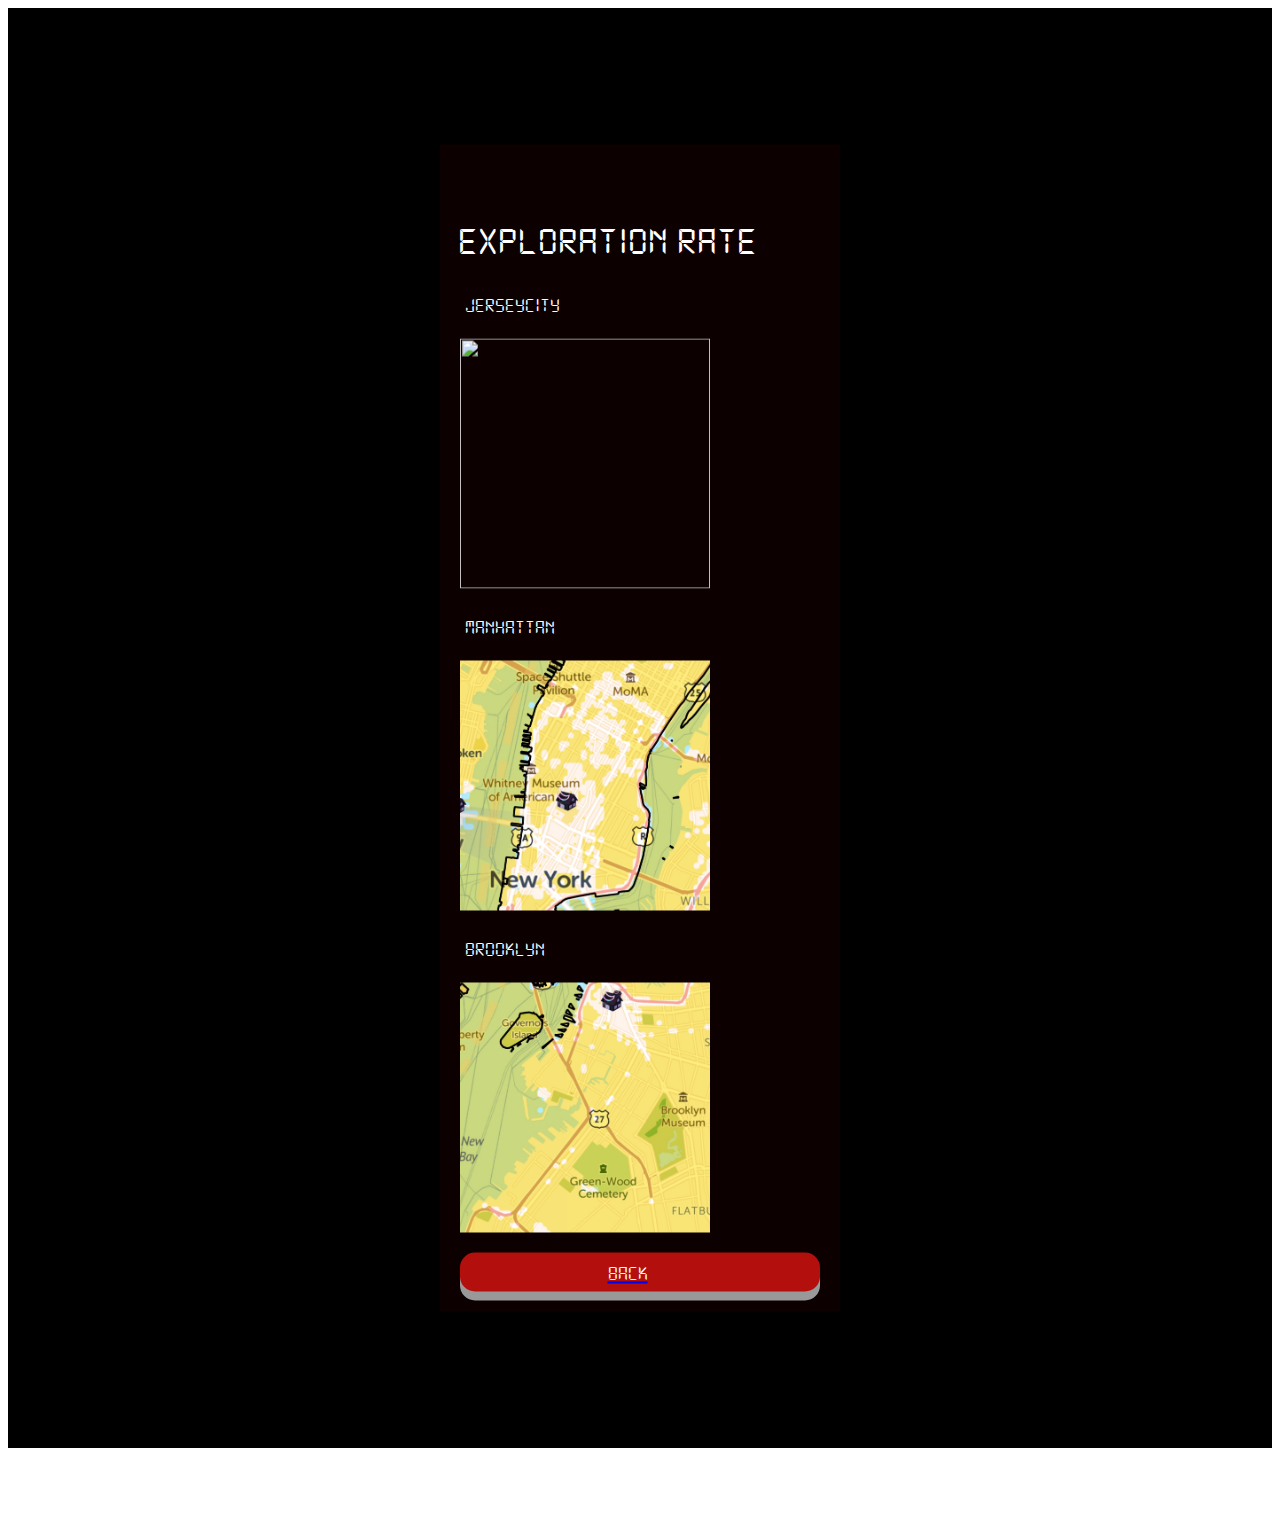
==== zenly.html @ 8c412cf4 "Add files via upload" ====
<!DOCTYPE html>
<html lang="en" dir="ltr">
  <head>
    <meta charset="utf-8">
    <title></title>
    <link rel="stylesheet" type="text/css" href="style.css">
  </head>
  <body>
    <div class="background1">
      <div class="subtitle">
      <p5>exploration rate</p5>

      <div class="myDIV"><p1>Jerseycity<br></p1></div>
      <div class="hide">5.9%</div>
          <div class="loc">
            <img src="nj.gif" height="250" width="250">
    </div>

      <div class="myDIV"><p1>Manhattan<br></div>
        <div class="hide">14.7%</div>
          <div class="loc">
            <img src="mht.jpg" height="250" width="250">
      </div>

      <div class="myDIV"><p1>Brooklyn<br></p1></div>
      <div class="hide">12.1%</div>
        <div class="loc">
          <img src="bk.jpg" height="250" width="250">

    </div>

      <button class="button"><a href="ins.html"><p2>back</p2></button>
            </div>
  </div>


  </div>



</p>



  </body>
</html>
---- style.css ----
.background{
  width: 100%;
  height: 100vh;
  background-color: black;
  background-position: center;
  background-repeat: no-repeat;
  position: relative;
  background-image: url(https://s-media-cache-ak0.pinimg.com/originals/7b/d3/92/7bd3921e16b7f06ddff37b9d6f07a10f.jpg);
  background-size: 100%;
}
.body{
  background-color:black;
}
.background2{
  width: 100%;
  height: 100vh;
  background-color: black;
  background-position: center;
  background-repeat: no-repeat;
  position: relative;
  background-size: 100%;
}


.background1{
  width: 100%;
  height: 160vh;
  position: relative;
  background-color: black;
  background-position: center;
  background-repeat: repeat-y;
  background-size: 100%;

}

.background3{
  width: 100%;
  height: 900px;
  position: relative;
  background-color: black;
  background-position: center;
  background-size: 100%;

}

@font-face {
  font-family: DS-DIGI;
  src: url(DS-DIGI.TTF);
}


.title {
  font-family: "DS-DIGI", serif;
  background-color: rgb(0,0,0);
  background-color: rgba(0,0,0, 0.0);
  color: white;
  font-size: 50px;
  position: relative;
  top: 50%;
  left: 50%;
  transform: translate(-50%, -50%);
  z-index: 2;
  width: 300px;
  padding: 20px;
  text-align: center;
}

.subtitle {
  display: flex;
  flex-direction: column;

  position:absolute;
  font-family: "DS-DIGI", serif;
  background-color: rgb(0,0,0);
  background-color: rgba(40,0,0, 0.3);
  color: white;
  font-size: 30px;
  top: 50%;
  left: 50%;
  transform: translate(-50%, -50%);
  width: 400px;
  padding: 20px;
}

.subtitle1 {
  display: flex;
  flex-direction: column;

  position:absolute;
  font-family: "DS-DIGI", serif;
  background-color: rgb(0,0,0);
  background-color: rgba(0,20,0, 0.4);
  color: white;
  font-size: 30px;
  top: 50%;
  left: 50%;
  transform: translate(-50%, -50%);
  width: 400px;
  padding: 20px;
}

.loc{
  display:flex;
  flex-direction: row;
  align-items: center;
  align-content: flex-end;
  padding-top: 20px;
  padding-bottom: 20px;
}

.p1{

}
*{
  box-sizing:border-box;
}

.icon {

  padding: 240px;
  display: flex;
  flex-direction: column;
  align-items: center;
}

.icon2 {
  background-color: black;
  padding: 200px;
  padd
  display: flex;
  flex-direction: column;
  align-items: center;
}

.container{
  overflow: hidden;
}

.zoomimg{
  width: 100%;
  height: 100%;
  transition: 1s;
}

.zoomimg:hover{
  transform: scale(1.3);
}

.close2 {
    position: absolute;
    font-family: 'Aquire';
    top: 3%;
    right: 3%;
    font-size: 2vmin;
    cursor: pointer;
}



* {
  box-sizing: border-box;
}

.column {
  float: left;
  width: 50%;
  padding: 10px;
}

.column img {
  margin-top: 12px;
}

/* Clear floats after the columns */
.row:after {
  content: "";
  display: table;
  clear: both;
}
p1 {
  text-align:left;
  font-size: 20px;
  line-height: 1.3;
  padding: 5px;
  margin-left: 00px;
  margin-right: 25px;
  margin-top: 20px;
  margin-bottom: 20px;
  color : white;
  border: 0px;
  border-color: #black;
  font-family: "DS-DIGI", serif;
}

p1 {background-color: #black;}

p1.alignleft{
  display: flex;
  text-align: left;
}

p1.alignright{
  display: flex;
  text-align: right;
}


p2 {
  text-align:left;
  font-size: 20px;
  line-height: 1.3;
  padding: 5px;
  margin-left: 00px;
  margin-right: 25px;
  margin-top: 200px;
  margin-bottom: 20px;
  color : white;
  border: 0px;
  border-color: #black;
  font-family: "DS-DIGI", serif;
}

p2 {background-color: #black;}

p2.alignleft{
  display: flex;
  text-align: left;
}

p2.alignright{
  display: flex;
  text-align: right;
}

p3 {
  text-align:left;
  font-size: 20px;
  line-height: 1.3;
  padding: 5px;
  margin-left: 00px;
  margin-right: 25px;
  margin-top: 20px;
  margin-bottom: 20px;
  color : red;
  border: 0px;
  border-color: #black;
  font-family: "DS-DIGI", serif;
}

p3 {background-color: #black;}

p3.alignleft{
  display: flex;
  text-align: left;
}

p3.alignright{
  display: flex;
  text-align: right;
}

p {
  text-align:left;
  font-size: 20px;
  line-height: 1.3;
  padding: 20px;
  margin-left: 1005px;
  margin-right: 215px;
  margin-top: 20px;
  margin-bottom: 20px;
  color : white;
  border: 10px;
  border-color: #black;
  font-family: "DS-DIGI", serif;
}

p {background-color: #black;}

p.alignleft{
  display: flex;
  text-align: left;
}

p.alignright{
  display: flex;
  text






  -align: right;
}


.hide {
  display: none;
}

.myDIV:hover + .hide {
  display: block;
  color: red;
}

.button {
  padding: 5px 15px;
  font-size: 24px;
  text-align: center;
  cursor: pointer;
  outline: none;
  color: white;
  background-color: #b30f0c;
  border: none;
  border-radius: 15px;
  box-shadow: 0 9px #999;
}

.button:hover {background-color: #3e8e41}

.button:active {
  background-color: #white;
  box-shadow: 0 7px #666;
  transform: translateY(4px);
}


p4 {
  text-align:center;
  font-size: 20px;
  line-height: 1.3;
  padding: 5px;
  margin-left: 10px;
  margin-right: 25px;
  margin-top: 50px;
  margin-bottom: 20px;
  color : yellow;
  border: 0px;
  border-color: #black;
  font-family: "DS-DIGI", serif;
}

p4 {background-color: #black;}

p4.alignleft{
  display: flex;
  text-align: left;
}

p4.alignright{
  display: flex;
  text-align: right;
}



p5 {
  text-align:center;
  font-size: 40px;
  line-height: 1.3;
  padding: 0px;
  margin-left: -40px;
  margin-right: 25px;
  margin-top: 50px;
  margin-bottom: 20px;
  color : white;
  border: 10px;
  border-color: #black;
  font-family: "DS-DIGI", serif;
}

p5 {background-color: #black;}

p5.alignleft{
  display: flex;
  text-align: left;
}

p5.alignright{
  display: flex;
  text-align: right;
}
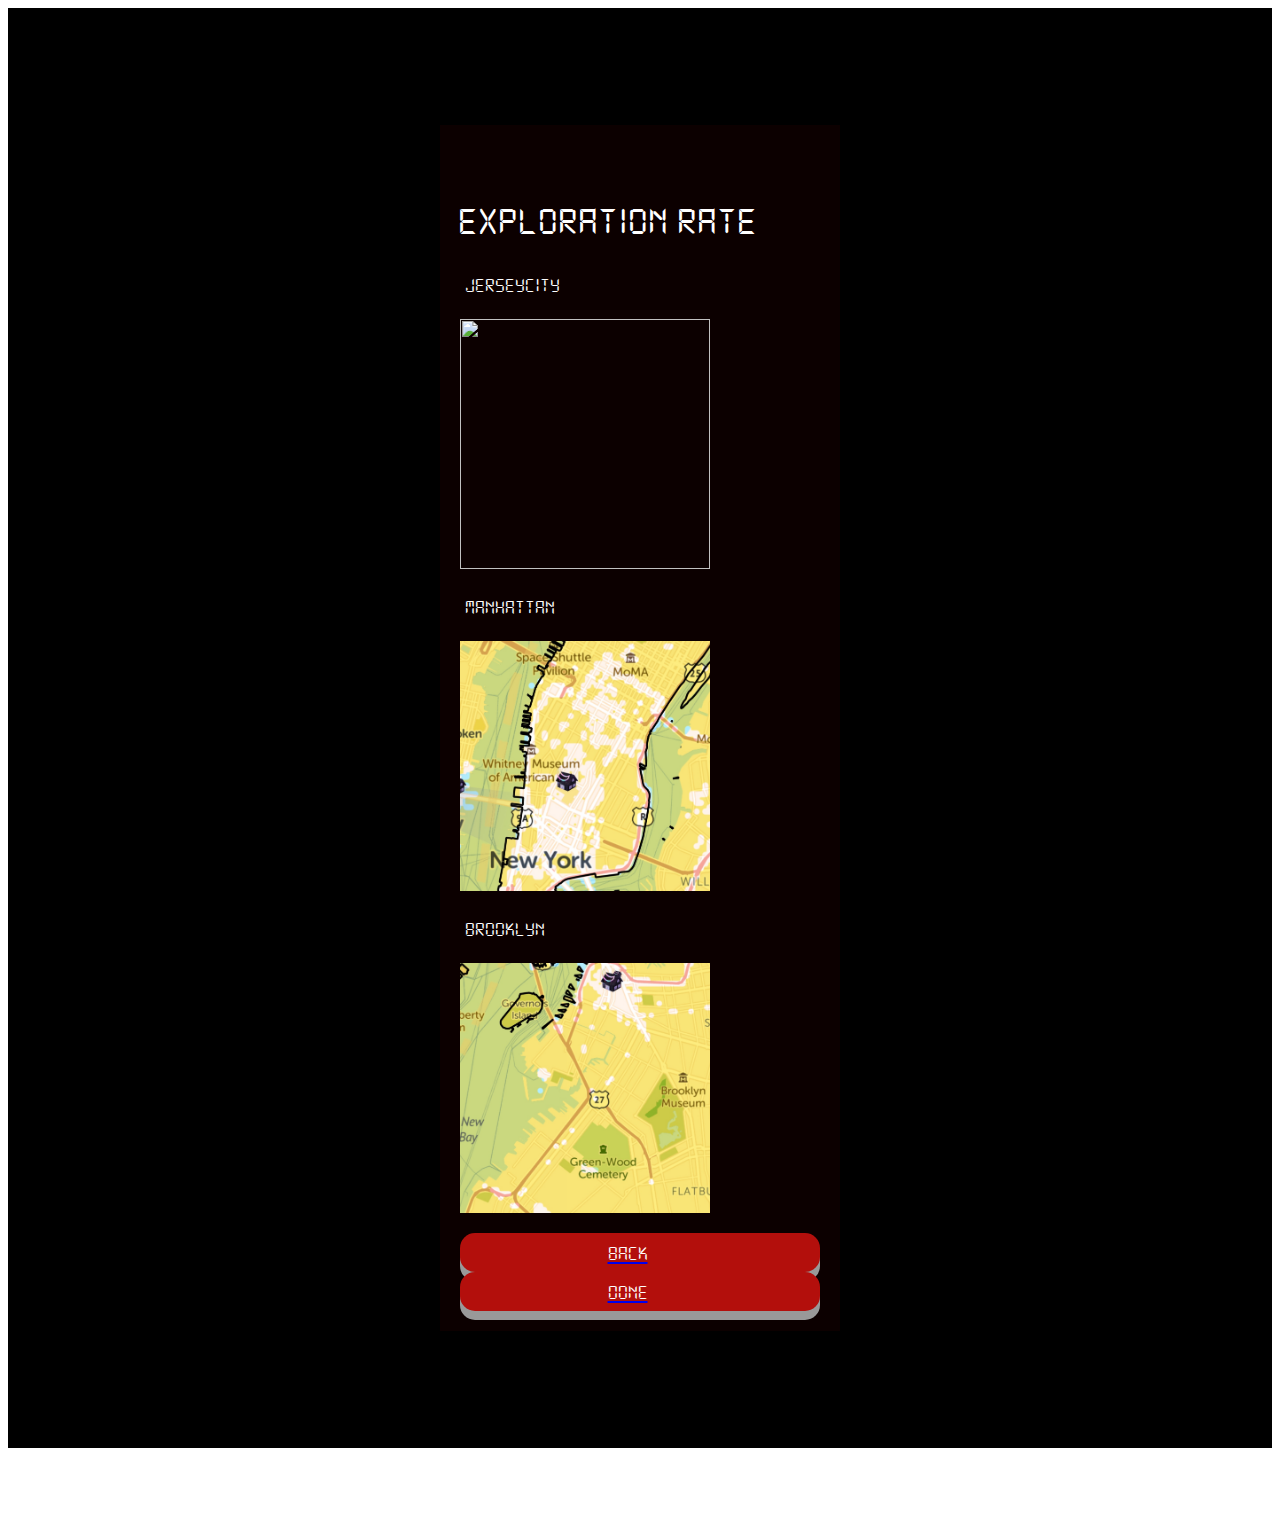
==== commit 20899d4d: "Update zenly.html" ====
--- a/zenly.html
+++ b/zenly.html
@@ -30,6 +30,7 @@
     </div>
 
       <button class="button"><a href="ins.html"><p2>back</p2></button>
+          <button class="button"><a href="landing.html"><p2>done</p2></button>
             </div>
   </div>
 
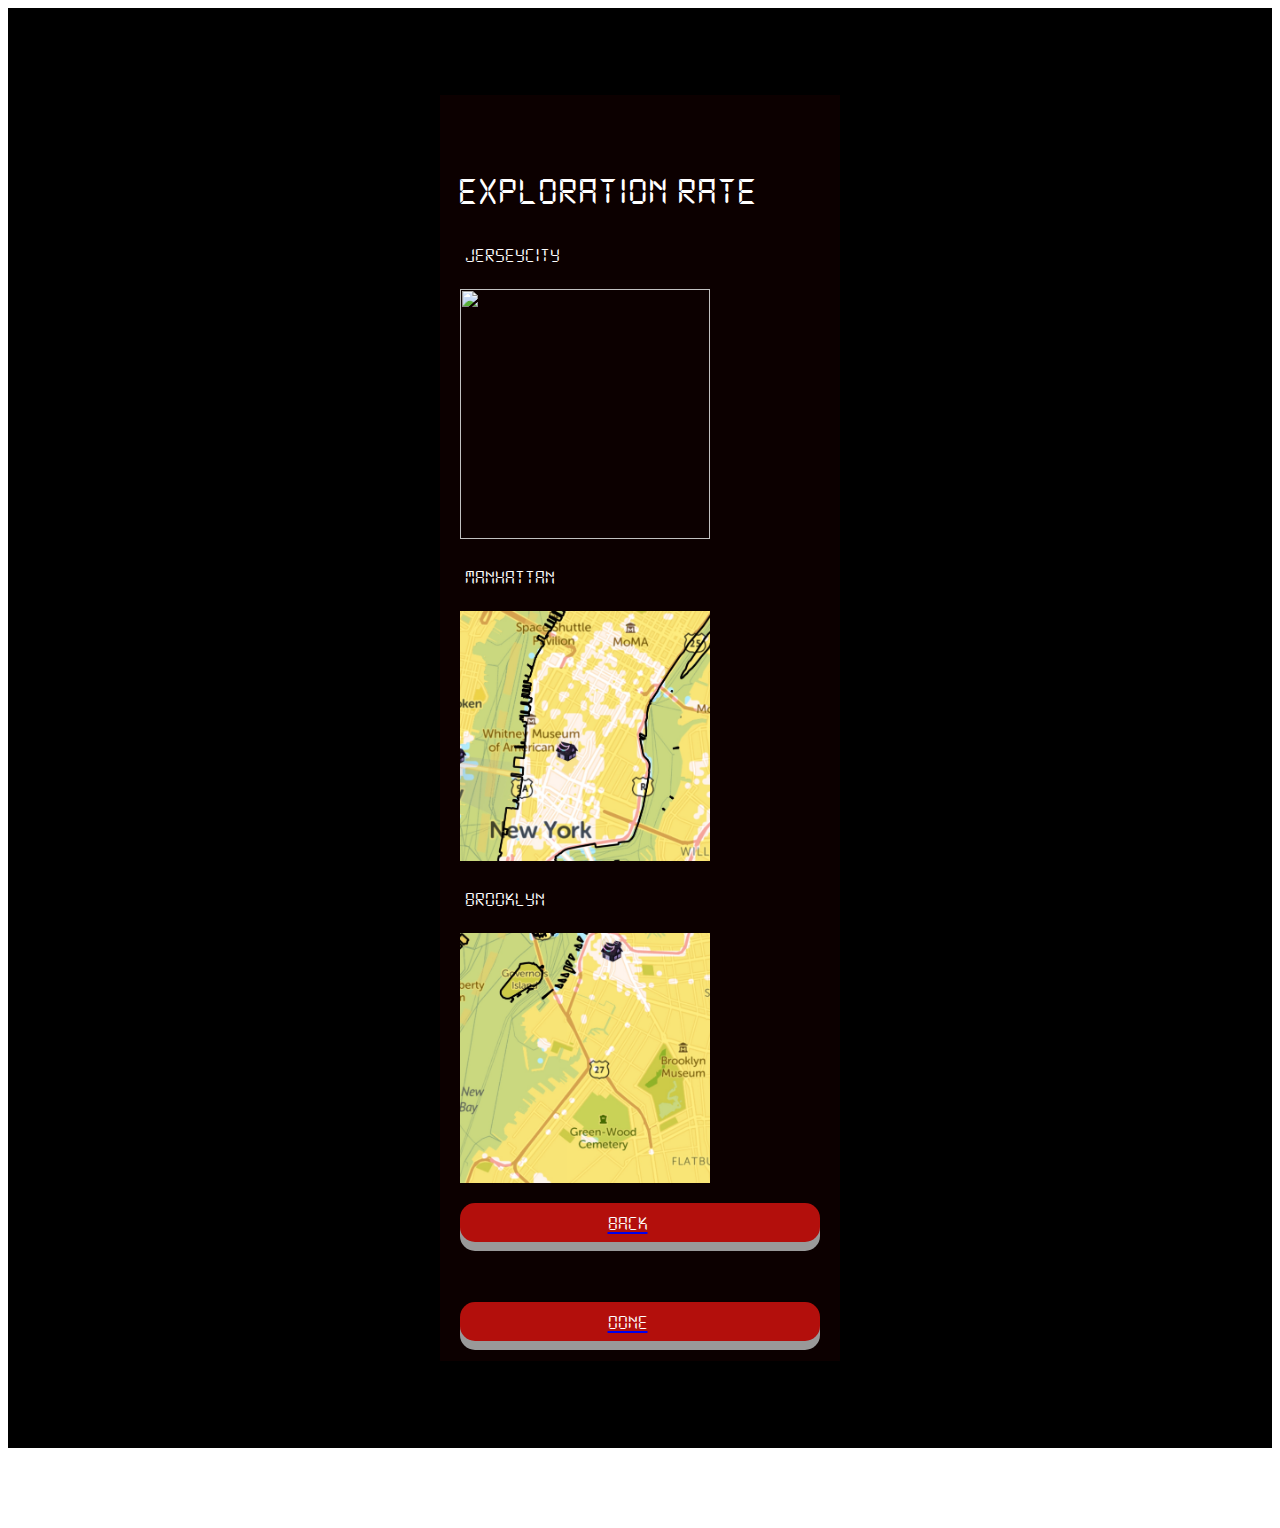
==== commit 1373db9c: "Update zenly.html" ====
--- a/zenly.html
+++ b/zenly.html
@@ -29,7 +29,7 @@
 
     </div>
 
-      <button class="button"><a href="ins.html"><p2>back</p2></button>
+      <button class="button"><a href="ins.html"><p2>back</p2></button><br><br>
           <button class="button"><a href="landing.html"><p2>done</p2></button>
             </div>
   </div>
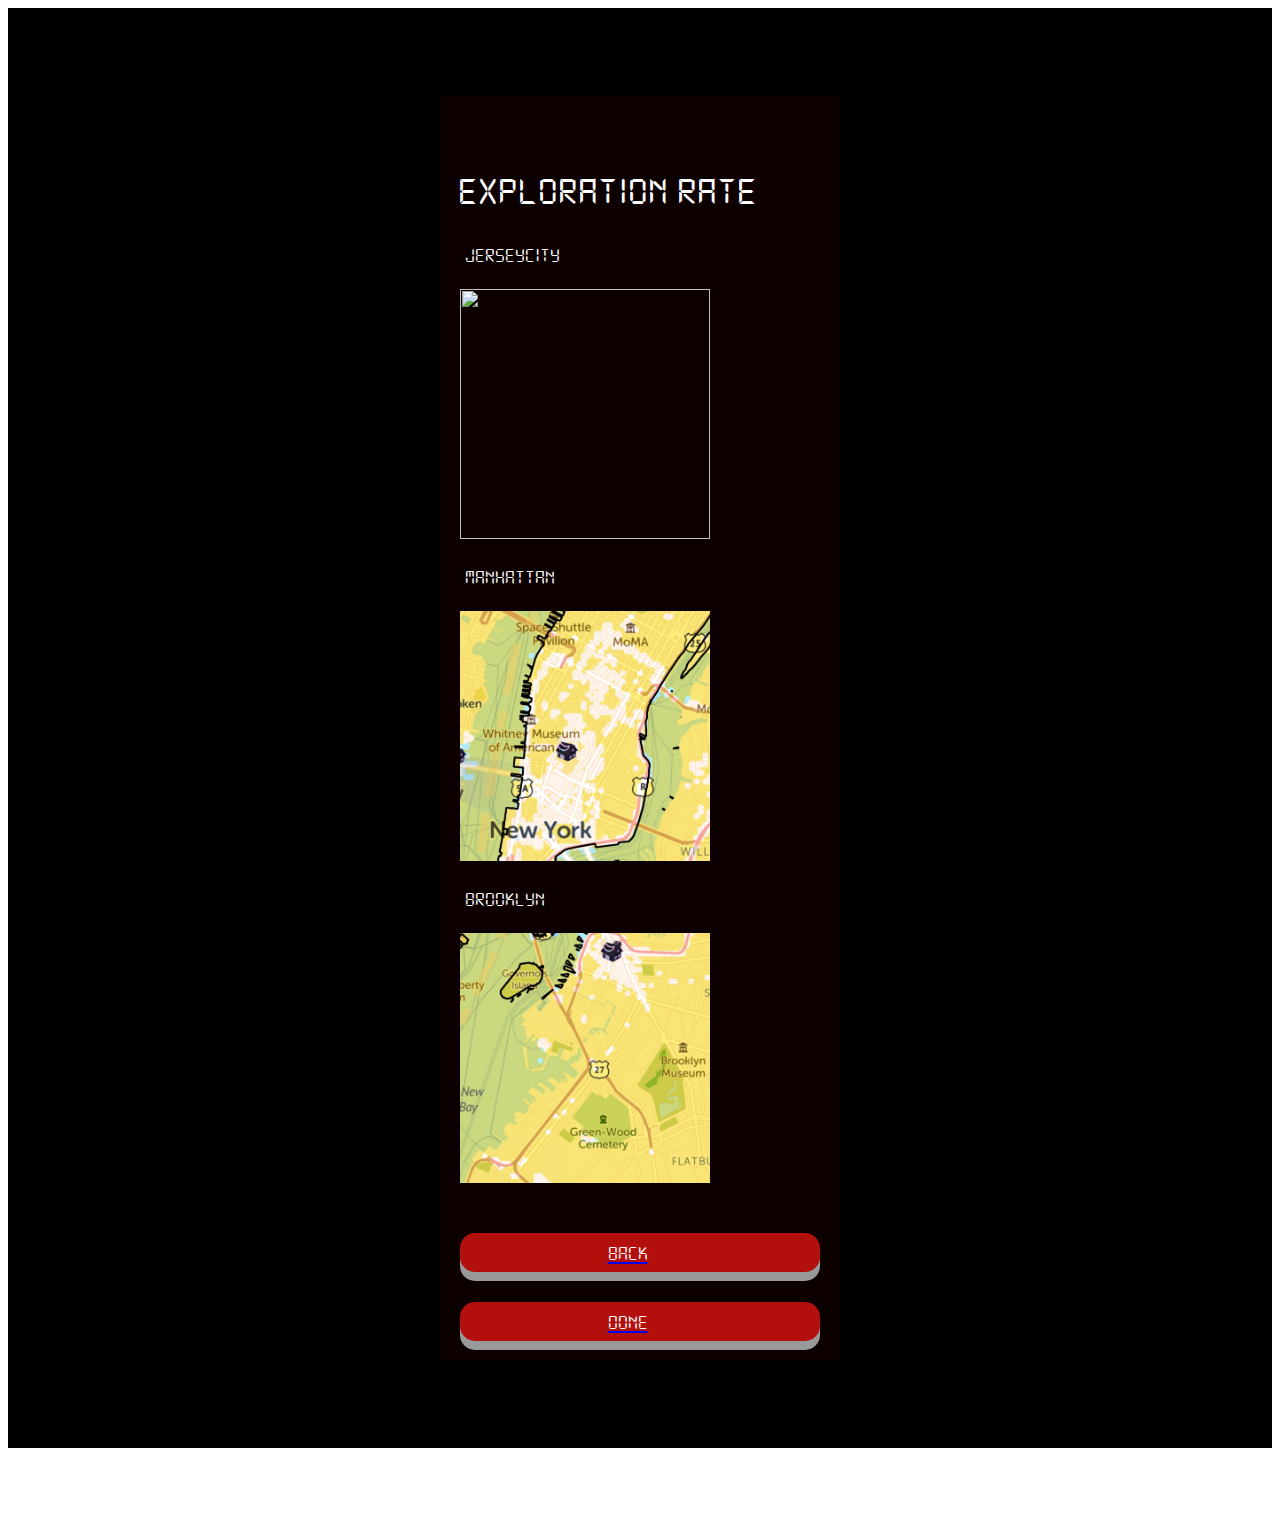
==== commit fc5ea2b6: "Update zenly.html" ====
--- a/zenly.html
+++ b/zenly.html
@@ -29,7 +29,7 @@
 
     </div>
 
-      <button class="button"><a href="ins.html"><p2>back</p2></button><br><br>
+      <br><button class="button"><a href="ins.html"><p2>back</p2></button><br>
           <button class="button"><a href="landing.html"><p2>done</p2></button>
             </div>
   </div>
--- a/style.css
+++ b/style.css
@@ -212,7 +212,7 @@
   padding: 5px;
   margin-left: 00px;
   margin-right: 25px;
-  margin-top: 200px;
+  margin-top: 30px;
   margin-bottom: 20px;
   color : white;
   border: 0px;
